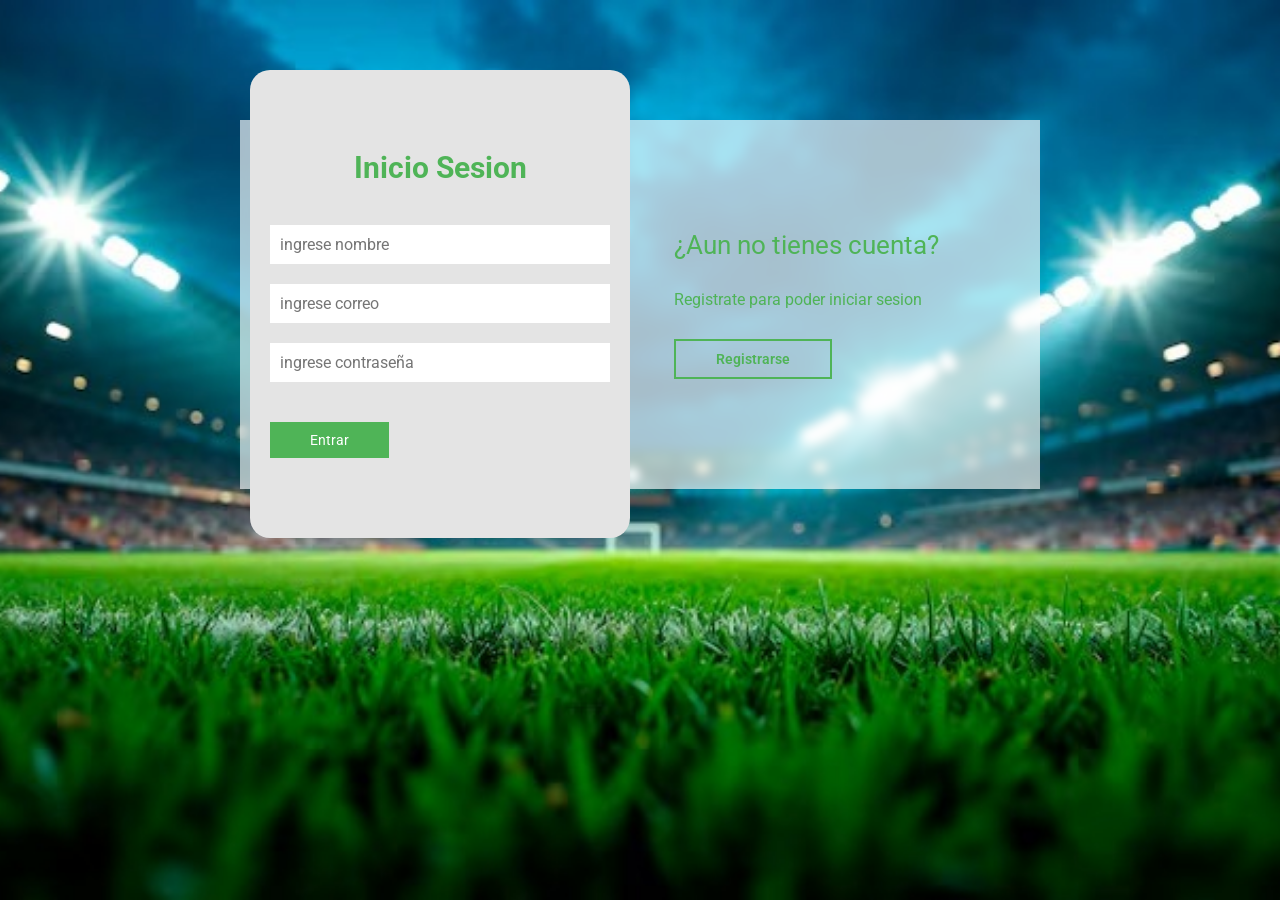
==== html/contrato.html @ b2602b26 "trabajo de proyecto" ====
<!DOCTYPE html>
<html lang="en">
<head>
    <meta charset="UTF-8">
    <meta name="viewport" content="width=device-width, initial-scale=1.0">
    <title>GoalZone</title>
    <link rel="stylesheet" href="../css/contrato.css">
    <link rel="preconnect" href="https://fonts.googleapis.com">
    <link rel="preconnect" href="https://fonts.gstatic.com" crossorigin>
    <link href="https://fonts.googleapis.com/css2?family=Roboto:ital,wght@0,100..900;1,100..900&display=swap" rel="stylesheet">
</head>
<body>
    <main>
        <div class="caja-lider">
            <!--caja trasera-->
            <div class="CajaTrasera">
                <!--caja trasera de inicio-->
                <div class="CajaTraseraLogin">
                   <h3>¿Ya tienes cuenta?</h3>
                   <p>Inicia sesion para entrar a la pagina</p>
                   <button id="botonInicioSesion">Inicio Sesion</button>
                </div>
                <!--caja trasera de registro-->
                <div class="CajaTraseraRegistro">
                   <h3>¿Aun no tienes cuenta?</h3>
                   <p>Registrate para poder iniciar sesion</p>
                   <button id="botonRegistrarse">Registrarse</button>
                </div>
            </div>
        
            <!--caja de login y Registro-->
            <div class="CajaLoginRegistro">
                <!--formulario de inicio-->
                <form action="" class="FormularioLogin">
                    <h2>Inicio Sesion</h2>
                    <input id="nombreRegistro" type="text" placeholder="ingrese nombre" required>
                    <input id="correoRegistro" type="email" placeholder="ingrese correo" required>
                    <input id="contraseñaRegistro" type="password" placeholder="ingrese contraseña" required>
                    <button>Entrar</button>
                </form> 
                <!--formulario de registro-->
                <form action="" class="FormularioRegistro">
                    <h2>Registrarse</h2>
                    <input type="text" placeholder="ingrese nombre" required>
                    <input id="correoLogin" type="email" placeholder="ingrese correo" required>
                    <input id="contraseñaLogin" type="password" placeholder="ingrese contraseña" required>
                    <button>Registrarse</button>
                </form>
            </div>
        </div>
    </main>
    <script src="../js/contrato.js"></script>
</body>
</html>
---- css/contrato.css ----
/* Selecciona TODOS los elementos de la página */
*{
    margin: 0; /* Elimina márgenes por defecto */
    padding: 0; /* Elimina rellenos por defecto */
    box-sizing: border-box; /* Incluye padding y border dentro del ancho y alto */
    text-decoration: none; /* Quita subrayados de enlaces */
    font-family: "Roboto", sans-serif; /* Fuente general */
}
body{
    background-image: url(../img/fondo_goalzone.jpeg); /* Imagen de fondo de la página */
    background-size: cover; /* La imagen cubre toda la pantalla */
    background-repeat: no-repeat; /* Evita que la imagen se repita */
    background-position: center; /* Centra la imagen */
    background-attachment: fixed; /* El fondo permanece fijo al hacer scroll */
}

main{
    width: 100%; /* Ocupa todo el ancho disponible */
    padding: 20px; /* Espacio interno de 20px */
    margin: auto; /* Centra el contenedor */
    margin-top: 100px; /* Lo separa 100px de la parte superior */
}

.caja-lider{
    width: 100%; /* Ocupa todo el ancho */
    max-width: 800px; /* Ancho máximo de 800px */
    margin: auto; /* Centra horizontalmente */
    position: relative; /* Permite posicionar elementos hijos respecto a este contenedor */
}

.CajaTrasera{
    width: 100%; /* Ocupa todo el ancho */
    padding: 10px 20px; /* Espaciado interno */
    display: flex; /* Activa Flexbox */
    justify-content: center; /* Centra los elementos horizontalmente */
    backdrop-filter: blur(5px); /* Aplica desenfoque al fondo */
    background-color: #ffffffa6; /* Color azul oscuro semitransparente */
}

.CajaTrasera div{
    margin: 100px 40px; /* Separación exterior */
    color: rgb(79, 180, 87); /* Color del texto */
    transition: all 500ms; /* Animación suave de medio segundo */
}

.CajaTrasera div p,
.CajaTrasera div button{
    margin-top: 30px; /* Espacio superior para párrafos y botones */
}

.CajaTrasera div h3{
    font-weight: 400; /* Grosor de la fuente */
    font-size: 26px; /* Tamaño del texto */
}

.CajaTrasera button{
    padding: 10px 40px; /* Espacio interno del botón */
    border: 2px solid rgb(79, 180, 87); /* Borde blanco */
    background: transparent; /* Fondo transparente */
    font-size: 14px; /* Tamaño del texto */
    font-weight: 600; /* Texto seminegrita */
    cursor: pointer; /* Cambia el cursor a mano */
    color: rgb(79, 180, 87); /* Color del texto */
    outline: none; /* Elimina borde azul al seleccionar */
    transition: all 300ms; /* Animación suave */
}

.CajaTrasera button:hover{
    background: #e6f1ff; /* Fondo blanco al pasar el mouse */
    color: #94a3b8; /* Color del texto al pasar el mouse */
}

/* Formularios de Login y Registro */

.CajaLoginRegistro{
    display: flex; /* Activa Flexbox */
    align-items: center; /* Centra verticalmente */
    width: 100%; /* Ancho completo */
    max-width: 380px; /* Máximo ancho */
    position: relative; /* Permite mover el contenedor */
    top: -185px; /* Lo desplaza hacia arriba */
    left: 10px; /* Lo mueve hacia la derecha */
    transition: left 500ms cubic-bezier(0.175, 0.885, 0.32, 1.275);
}

.CajaLoginRegistro form{
    width: 100%; /* Ocupa todo el ancho disponible */
    padding: 80px 20px; /* Espacio interno */
    background: #e4e4e4; /* Fondo azul oscuro */
    position: absolute; /* Posicionamiento libre */
    border-radius: 20px; /* Bordes redondeados */
}

.CajaLoginRegistro form h2{
    font-size: 30px; /* Tamaño del título */
    text-align: center; /* Centra el texto */
    margin-bottom: 20px; /* Espacio inferior */
    color: rgb(79, 180, 87); /* Color azul */
}

.CajaLoginRegistro form input{
    width: 100%; /* Ocupa todo el ancho */
    margin-top: 20px; /* Espacio superior */
    padding: 10px; /* Espacio interno */
    border: none; /* Sin borde */
    background: #ffffff; /* Fondo gris */
    font-size: 16px; /* Tamaño del texto */
    outline: none; /* Quita borde al seleccionar */
}

.CajaLoginRegistro form button{
    padding: 10px 40px; /* Espaciado interno */
    margin-top: 40px; /* Espacio superior */
    border: none; /* Sin borde */
    font-size: 14px; /* Tamaño del texto */
    background: rgb(79, 180, 87); /* Fondo blanco */
    color: rgb(255, 255, 255); /* Texto azul oscuro */
    cursor: pointer; /* Cursor tipo mano */
    outline: none; /* Elimina borde azul */
}

.FormularioLogin{
    opacity: 1; /* Totalmente visible */
    display: block; /* Se muestra */
}

.FormularioRegistro{
    display: none; /* Se oculta inicialmente */
}
/* Diseño adaptable para pantallas de 850px o menos */
@media screen and (max-width: 850px) {

    main{
        margin-top: 50px; /* Reduce el margen superior para móviles */
    }

    .CajaTrasera{
        max-width: 350px; /* Limita el ancho máximo */
        height: 300px; /* Altura fija de la caja */
        flex-direction: column; /* Los elementos pasan de horizontal a vertical */
        margin: auto; /* Centra la caja */
    }

    .CajaTrasera div{
        margin: 0px; /* Elimina márgenes */
        position: absolute; /* Permite superponer elementos */
    }

    /* Formularios de Login y Registro */

    .CajaLoginRegistro{
        top: -10px; /* Ajusta la posición vertical */
        left: -5px; /* Ajusta la posición horizontal */
        margin: auto; /* Centra el contenedor */
    }

    .CajaLoginRegistro form{
        position: relative; /* Permite que el formulario se adapte mejor en móviles */
    }
}
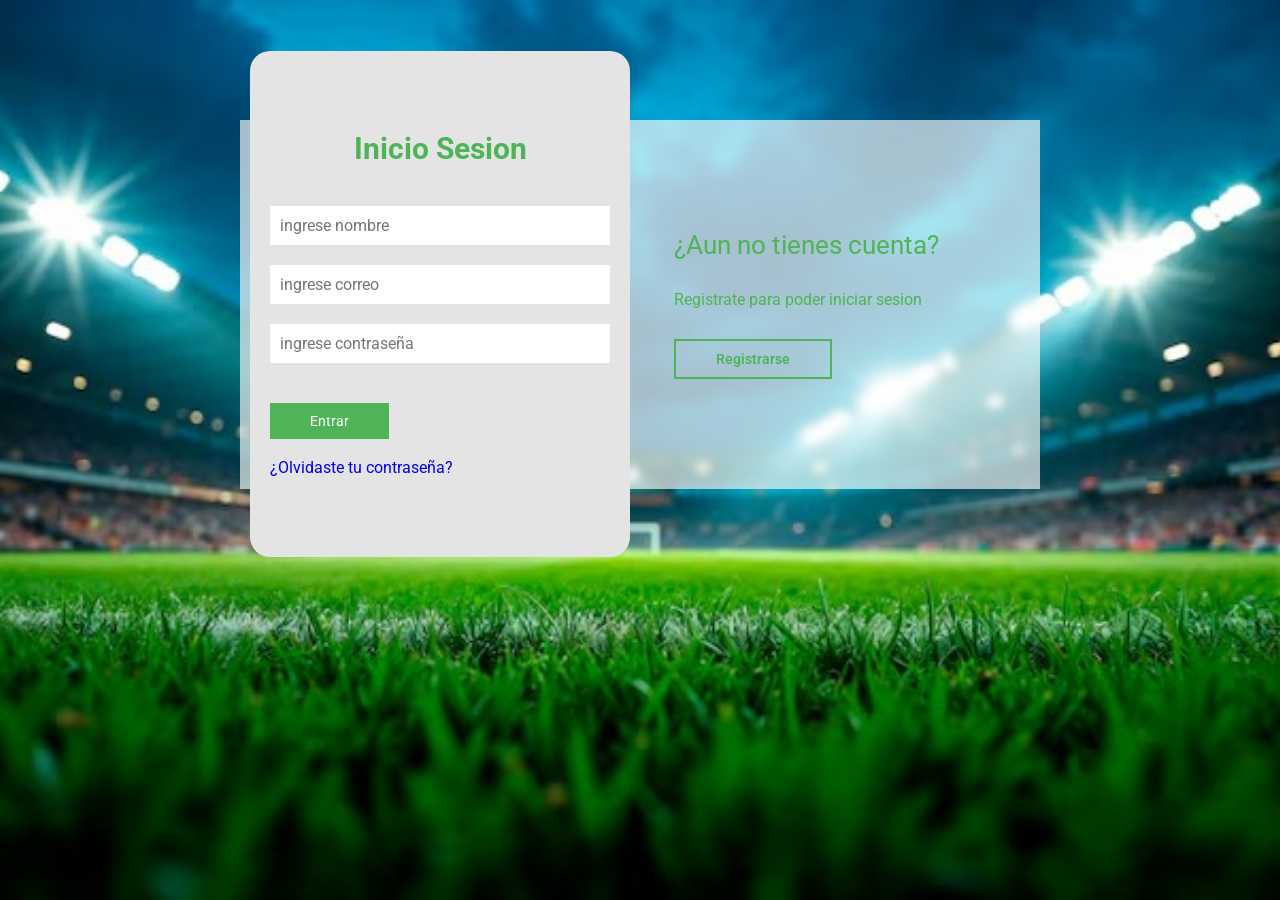
==== commit e16afaf7: "Resultado final" ====
--- a/html/contrato.html
+++ b/html/contrato.html
@@ -15,7 +15,7 @@
             <!--caja trasera-->
             <div class="CajaTrasera">
                 <!--caja trasera de inicio-->
-                <div class="CajaTraseraLogin">
+                <div class="CajaTraseraInicio">
                    <h3>¿Ya tienes cuenta?</h3>
                    <p>Inicia sesion para entrar a la pagina</p>
                    <button id="botonInicioSesion">Inicio Sesion</button>
@@ -29,21 +29,25 @@
             </div>
         
             <!--caja de login y Registro-->
-            <div class="CajaLoginRegistro">
+            <div class="CajaInicioRegistro">
                 <!--formulario de inicio-->
-                <form action="" class="FormularioLogin">
+                <form action="" class="FormularioInicio">
                     <h2>Inicio Sesion</h2>
-                    <input id="nombreRegistro" type="text" placeholder="ingrese nombre" required>
-                    <input id="correoRegistro" type="email" placeholder="ingrese correo" required>
-                    <input id="contraseñaRegistro" type="password" placeholder="ingrese contraseña" required>
+                    <input type="text" placeholder="ingrese nombre" required>
+                    <input id="correoInicio" type="email" placeholder="ingrese correo" required>
+                    <input id="contraseñaInicio" type="password" placeholder="ingrese contraseña" required>
                     <button>Entrar</button>
+                    <br><br>
+                    <p>
+                        <a href="#" id="recuperarContraseña">¿Olvidaste tu contraseña?</a>
+                    </p>
                 </form> 
                 <!--formulario de registro-->
                 <form action="" class="FormularioRegistro">
                     <h2>Registrarse</h2>
-                    <input type="text" placeholder="ingrese nombre" required>
-                    <input id="correoLogin" type="email" placeholder="ingrese correo" required>
-                    <input id="contraseñaLogin" type="password" placeholder="ingrese contraseña" required>
+                    <input id="nombreRegistro" type="text" placeholder="ingrese nombre" required>
+                    <input id="correoRegistro" type="email" placeholder="ingrese correo" required>
+                    <input id="contraseñaRegistro" type="password" placeholder="ingrese contraseña" required>
                     <button>Registrarse</button>
                 </form>
             </div>
--- a/css/contrato.css
+++ b/css/contrato.css
@@ -72,7 +72,7 @@
 
 /* Formularios de Login y Registro */
 
-.CajaLoginRegistro{
+.CajaInicioRegistro{
     display: flex; /* Activa Flexbox */
     align-items: center; /* Centra verticalmente */
     width: 100%; /* Ancho completo */
@@ -83,7 +83,7 @@
     transition: left 500ms cubic-bezier(0.175, 0.885, 0.32, 1.275);
 }
 
-.CajaLoginRegistro form{
+.CajaInicioRegistro form{
     width: 100%; /* Ocupa todo el ancho disponible */
     padding: 80px 20px; /* Espacio interno */
     background: #e4e4e4; /* Fondo azul oscuro */
@@ -91,14 +91,14 @@
     border-radius: 20px; /* Bordes redondeados */
 }
 
-.CajaLoginRegistro form h2{
+.CajaInicioRegistro form h2{
     font-size: 30px; /* Tamaño del título */
     text-align: center; /* Centra el texto */
     margin-bottom: 20px; /* Espacio inferior */
     color: rgb(79, 180, 87); /* Color azul */
 }
 
-.CajaLoginRegistro form input{
+.CajaInicioRegistro form input{
     width: 100%; /* Ocupa todo el ancho */
     margin-top: 20px; /* Espacio superior */
     padding: 10px; /* Espacio interno */
@@ -108,7 +108,7 @@
     outline: none; /* Quita borde al seleccionar */
 }
 
-.CajaLoginRegistro form button{
+.CajaInicioRegistro form button{
     padding: 10px 40px; /* Espaciado interno */
     margin-top: 40px; /* Espacio superior */
     border: none; /* Sin borde */
@@ -119,7 +119,7 @@
     outline: none; /* Elimina borde azul */
 }
 
-.FormularioLogin{
+.FormularioInicio{
     opacity: 1; /* Totalmente visible */
     display: block; /* Se muestra */
 }
@@ -148,13 +148,13 @@
 
     /* Formularios de Login y Registro */
 
-    .CajaLoginRegistro{
+    .CajaInicioRegistro{
         top: -10px; /* Ajusta la posición vertical */
         left: -5px; /* Ajusta la posición horizontal */
         margin: auto; /* Centra el contenedor */
     }
 
-    .CajaLoginRegistro form{
+    .CajaInicioRegistro form{
         position: relative; /* Permite que el formulario se adapte mejor en móviles */
     }
 }
